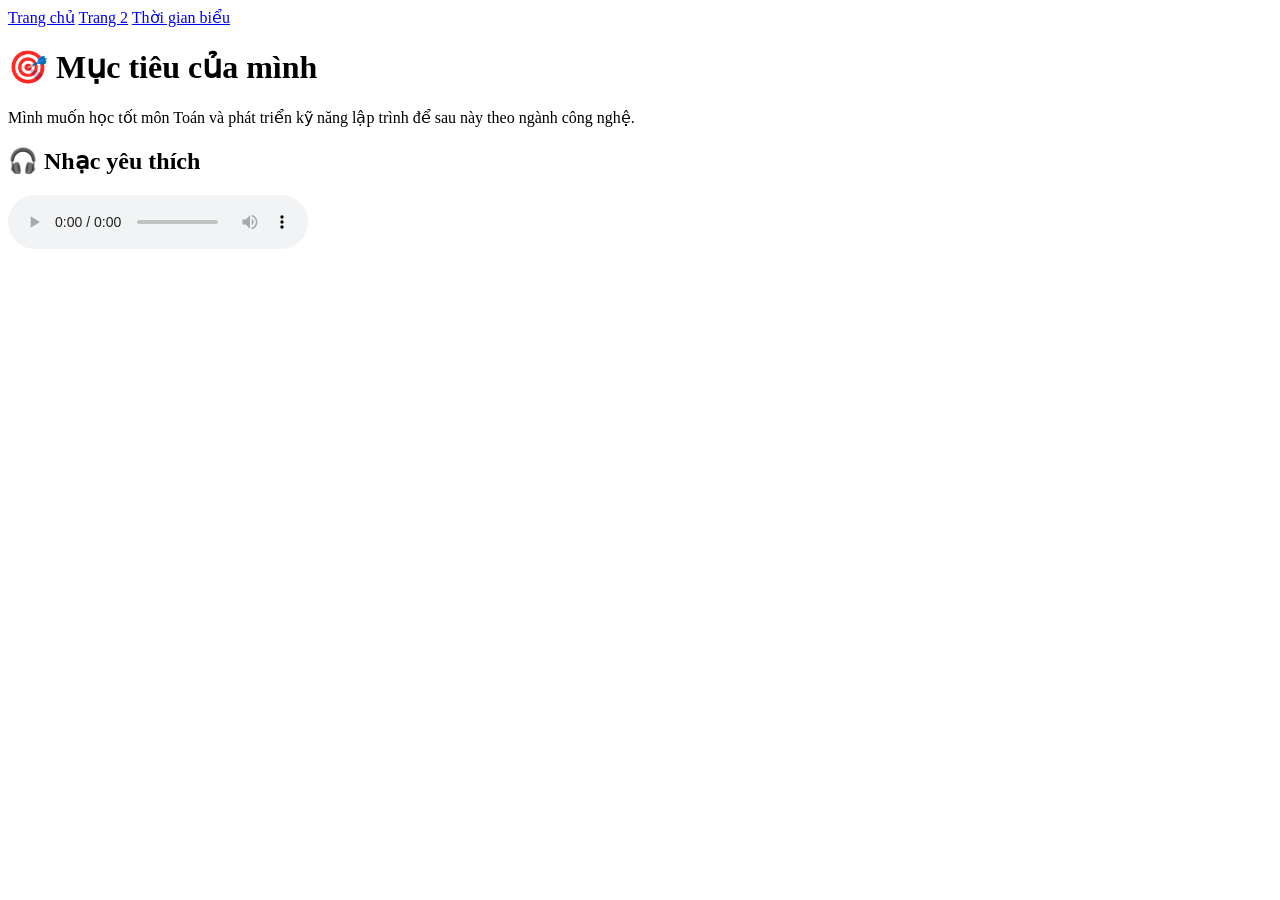
==== about.html @ d78f6785 "Create about.html" ====
<!DOCTYPE html>
<html lang="vi">
<head>
    <meta charset="UTF-8">
    <title>Trang 2</title>
    <link rel="stylesheet" href="style.css">
</head>
<body>

<div class="navbar">
    <a href="index.html">Trang chủ</a>
    <a href="about.html">Trang 2</a>
    <a href="schedule.html">Thời gian biểu</a>
</div>

<div class="container">
    <h1>🎯 Mục tiêu của mình</h1>

    <div class="card">
        <p>
            Mình muốn học tốt môn Toán và phát triển kỹ năng lập trình để sau này theo ngành công nghệ.
        </p>
    </div>

    <div class="card">
        <h2>🎧 Nhạc yêu thích</h2>
        <audio controls>
            <source src="music.mp3" type="audio/mpeg">
        </audio>
    </div>
</div>

</body>
</html>
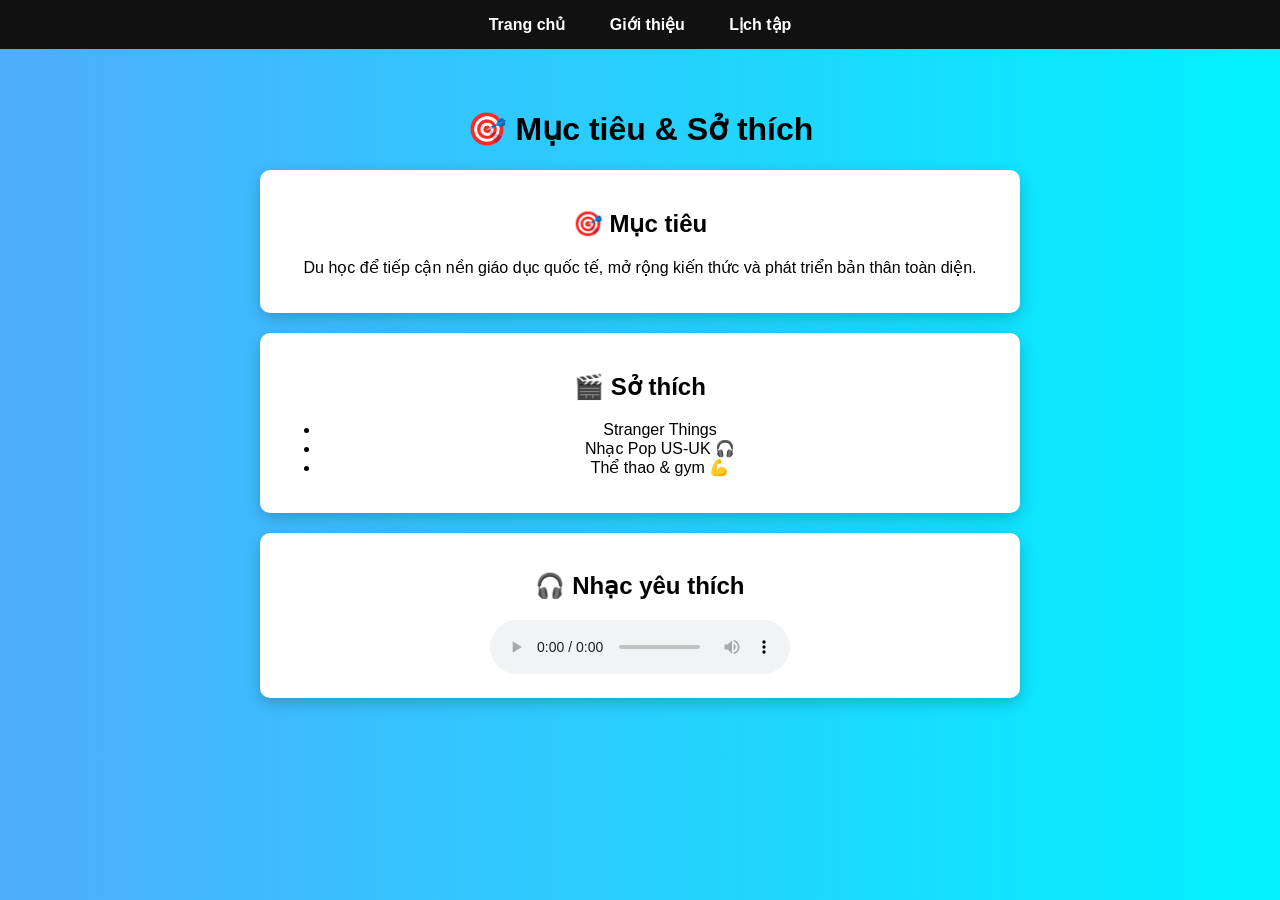
==== commit c0333d4c: "Update about.html" ====
--- a/about.html
+++ b/about.html
@@ -2,24 +2,36 @@
 <html lang="vi">
 <head>
     <meta charset="UTF-8">
-    <title>Trang 2</title>
+    <title>Giới thiệu</title>
     <link rel="stylesheet" href="style.css">
 </head>
 <body>
 
 <div class="navbar">
     <a href="index.html">Trang chủ</a>
-    <a href="about.html">Trang 2</a>
-    <a href="schedule.html">Thời gian biểu</a>
+    <a href="about.html">Giới thiệu</a>
+    <a href="schedule.html">Lịch tập</a>
 </div>
 
-<div class="container">
-    <h1>🎯 Mục tiêu của mình</h1>
+<div class="container fade-in">
+
+    <h1>🎯 Mục tiêu & Sở thích</h1>
 
     <div class="card">
+        <h2>🎯 Mục tiêu</h2>
         <p>
-            Mình muốn học tốt môn Toán và phát triển kỹ năng lập trình để sau này theo ngành công nghệ.
+            Du học để tiếp cận nền giáo dục quốc tế, mở rộng kiến thức 
+            và phát triển bản thân toàn diện.
         </p>
+    </div>
+
+    <div class="card">
+        <h2>🎬 Sở thích</h2>
+        <ul>
+            <li>Stranger Things</li>
+            <li>Nhạc Pop US-UK 🎧</li>
+            <li>Thể thao & gym 💪</li>
+        </ul>
     </div>
 
     <div class="card">
@@ -28,6 +40,7 @@
             <source src="music.mp3" type="audio/mpeg">
         </audio>
     </div>
+
 </div>
 
 </body>
--- a/style.css
+++ b/style.css
@@ -0,0 +1,57 @@
+body {
+    font-family: Arial, sans-serif;
+    margin: 0;
+    background: linear-gradient(to right, #4facfe, #00f2fe);
+}
+
+.navbar {
+    background: #111;
+    padding: 15px;
+    text-align: center;
+}
+
+.navbar a {
+    color: white;
+    margin: 0 20px;
+    text-decoration: none;
+    font-weight: bold;
+}
+
+.navbar a:hover {
+    color: yellow;
+}
+
+.container {
+    padding: 40px;
+    text-align: center;
+}
+
+.avatar {
+    width: 150px;
+    border-radius: 50%;
+    margin: 20px 0;
+}
+
+.card {
+    background: white;
+    padding: 20px;
+    margin: 20px auto;
+    width: 60%;
+    border-radius: 10px;
+    box-shadow: 0 5px 15px rgba(0,0,0,0.2);
+}
+
+table {
+    width: 100%;
+    border-collapse: collapse;
+}
+
+th, td {
+    padding: 10px;
+    border: 1px solid #ddd;
+}
+
+th {
+    background: #007BFF;
+    color: white;
+}
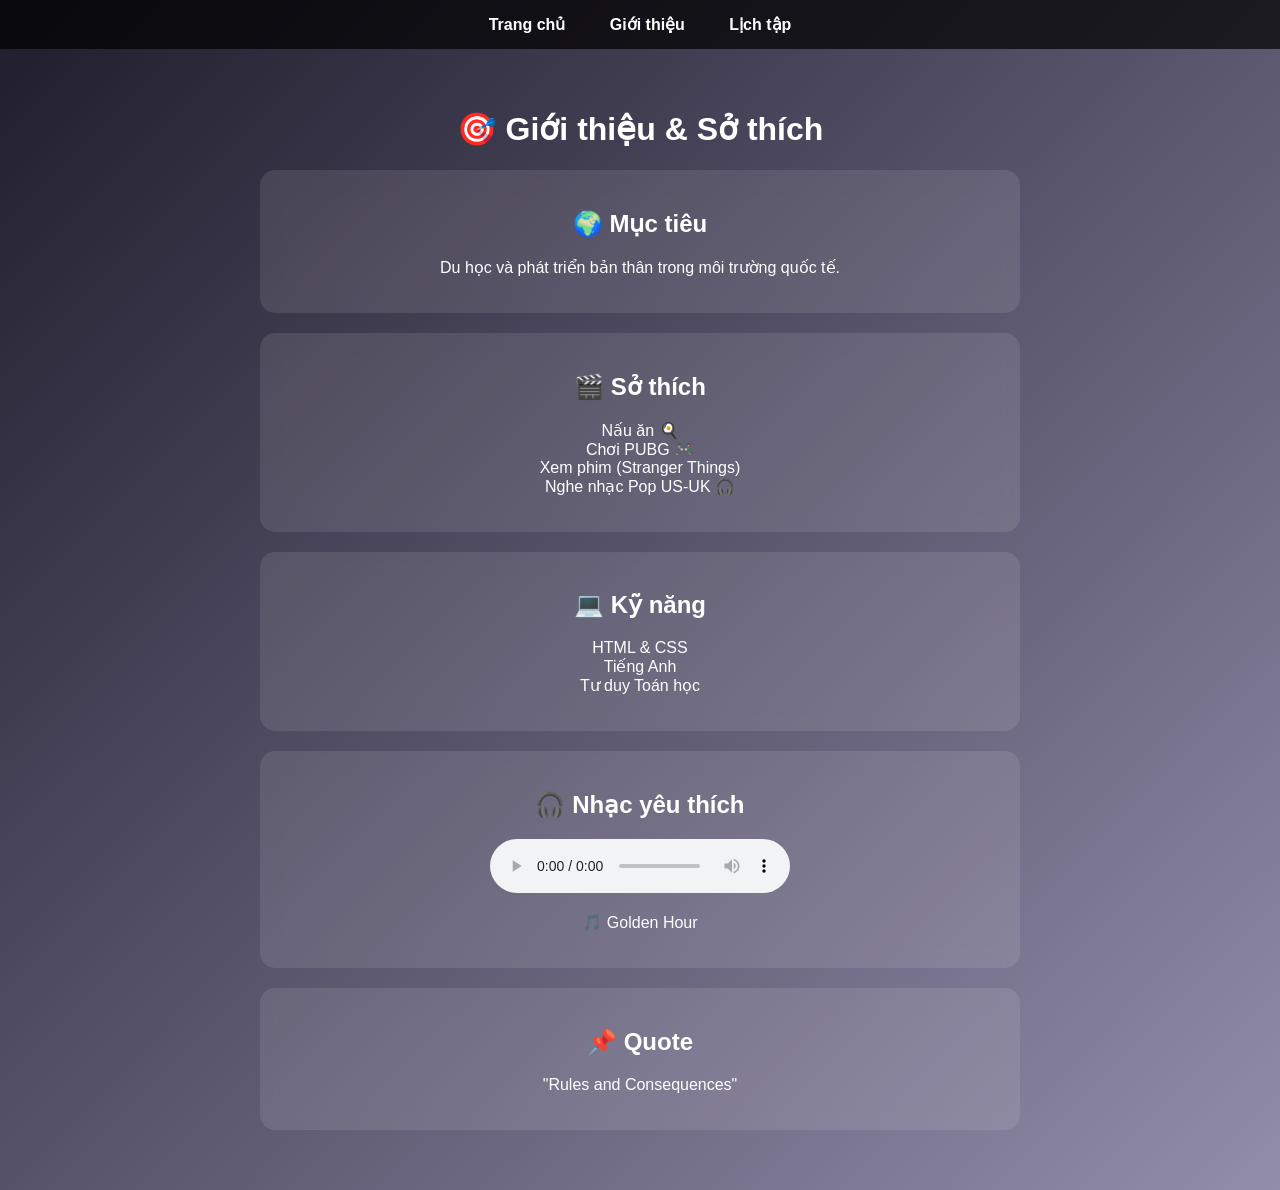
==== commit 60c55d53: "Update about.html" ====
--- a/about.html
+++ b/about.html
@@ -15,30 +15,50 @@
 
 <div class="container fade-in">
 
-    <h1>🎯 Mục tiêu & Sở thích</h1>
+    <h1>🎯 Giới thiệu & Sở thích</h1>
 
+    <!-- Mục tiêu -->
     <div class="card">
-        <h2>🎯 Mục tiêu</h2>
-        <p>
-            Du học để tiếp cận nền giáo dục quốc tế, mở rộng kiến thức 
-            và phát triển bản thân toàn diện.
-        </p>
+        <h2>🌍 Mục tiêu</h2>
+        <p>Du học và phát triển bản thân trong môi trường quốc tế.</p>
     </div>
 
+    <!-- Sở thích -->
     <div class="card">
         <h2>🎬 Sở thích</h2>
         <ul>
-            <li>Stranger Things</li>
-            <li>Nhạc Pop US-UK 🎧</li>
-            <li>Thể thao & gym 💪</li>
+            <li>Nấu ăn 🍳</li>
+            <li>Chơi PUBG 🎮</li>
+            <li>Xem phim (Stranger Things)</li>
+            <li>Nghe nhạc Pop US-UK 🎧</li>
         </ul>
     </div>
 
+    <!-- Kỹ năng -->
+    <div class="card">
+        <h2>💻 Kỹ năng</h2>
+        <ul>
+            <li>HTML & CSS</li>
+            <li>Tiếng Anh</li>
+            <li>Tư duy Toán học</li>
+        </ul>
+    </div>
+
+    <!-- Audio -->
     <div class="card">
         <h2>🎧 Nhạc yêu thích</h2>
+
         <audio controls>
             <source src="music.mp3" type="audio/mpeg">
         </audio>
+
+        <p class="music-name">🎵 Golden Hour</p>
+    </div>
+
+    <!-- Quote -->
+    <div class="card">
+        <h2>📌 Quote</h2>
+        <p>"Rules and Consequences"</p>
     </div>
 
 </div>
--- a/style.css
+++ b/style.css
@@ -1,11 +1,12 @@
 body {
-    font-family: Arial, sans-serif;
     margin: 0;
-    background: linear-gradient(to right, #4facfe, #00f2fe);
+    font-family: 'Segoe UI', sans-serif;
+    background: linear-gradient(135deg, #1f1c2c, #928dab);
+    color: white;
 }
 
 .navbar {
-    background: #111;
+    background: rgba(0,0,0,0.7);
     padding: 15px;
     text-align: center;
 }
@@ -15,10 +16,11 @@
     margin: 0 20px;
     text-decoration: none;
     font-weight: bold;
+    transition: 0.3s;
 }
 
 .navbar a:hover {
-    color: yellow;
+    color: #00f2fe;
 }
 
 .container {
@@ -26,19 +28,33 @@
     text-align: center;
 }
 
+.subtitle {
+    color: #00f2fe;
+}
+
 .avatar {
-    width: 150px;
+    width: 160px;
     border-radius: 50%;
-    margin: 20px 0;
+    border: 3px solid #00f2fe;
 }
 
 .card {
-    background: white;
+    background: rgba(255,255,255,0.1);
     padding: 20px;
     margin: 20px auto;
     width: 60%;
-    border-radius: 10px;
-    box-shadow: 0 5px 15px rgba(0,0,0,0.2);
+    border-radius: 15px;
+    backdrop-filter: blur(10px);
+    transition: 0.3s;
+}
+
+.card:hover {
+    transform: scale(1.03);
+}
+
+ul {
+    list-style: none;
+    padding: 0;
 }
 
 table {
@@ -47,11 +63,37 @@
 }
 
 th, td {
-    padding: 10px;
-    border: 1px solid #ddd;
+    padding: 12px;
+    border: 1px solid rgba(255,255,255,0.2);
 }
 
 th {
-    background: #007BFF;
-    color: white;
+    background: #00f2fe;
+    color: black;
 }
+
+input, textarea {
+    width: 90%;
+    padding: 10px;
+    margin: 10px;
+}
+
+button {
+    padding: 10px 20px;
+    background: #00f2fe;
+    border: none;
+    cursor: pointer;
+}
+
+button:hover {
+    background: #00c6ff;
+}
+
+.fade-in {
+    animation: fade 1s ease-in;
+}
+
+@keyframes fade {
+    from {opacity: 0;}
+    to {opacity: 1;}
+}
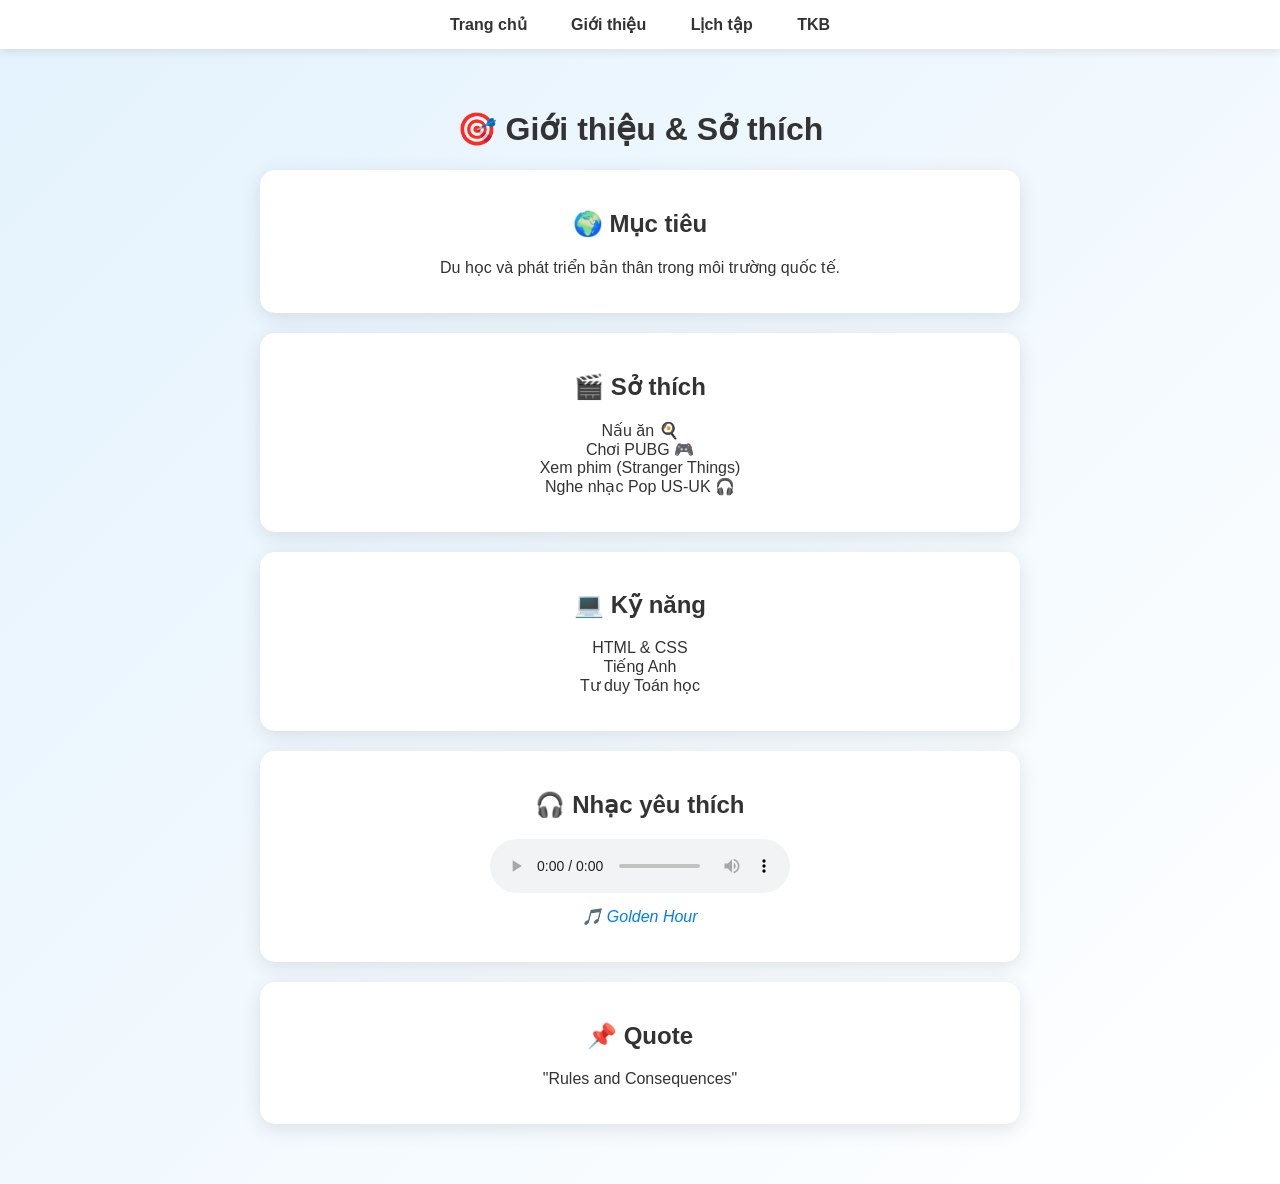
==== commit 98eca511: "Update about.html" ====
--- a/about.html
+++ b/about.html
@@ -11,6 +11,7 @@
     <a href="index.html">Trang chủ</a>
     <a href="about.html">Giới thiệu</a>
     <a href="schedule.html">Lịch tập</a>
+    <a href="timetable.html">TKB</a>
 </div>
 
 <div class="container fade-in">
@@ -49,7 +50,7 @@
         <h2>🎧 Nhạc yêu thích</h2>
 
         <audio controls>
-            <source src="music.mp3" type="audio/mpeg">
+            <source src="Golden Hour (1).mp3" type="audio/mpeg">
         </audio>
 
         <p class="music-name">🎵 Golden Hour</p>
--- a/style.css
+++ b/style.css
@@ -1,26 +1,26 @@
 body {
     margin: 0;
     font-family: 'Segoe UI', sans-serif;
-    background: linear-gradient(135deg, #1f1c2c, #928dab);
-    color: white;
+    background: linear-gradient(135deg, #e3f2fd, #ffffff);
+    color: #333;
 }
 
 .navbar {
-    background: rgba(0,0,0,0.7);
+    background: white;
     padding: 15px;
     text-align: center;
+    box-shadow: 0 2px 10px rgba(0,0,0,0.1);
 }
 
 .navbar a {
-    color: white;
+    color: #333;
     margin: 0 20px;
     text-decoration: none;
     font-weight: bold;
-    transition: 0.3s;
 }
 
 .navbar a:hover {
-    color: #00f2fe;
+    color: #007BFF;
 }
 
 .container {
@@ -29,27 +29,27 @@
 }
 
 .subtitle {
-    color: #00f2fe;
+    color: #007BFF;
 }
 
 .avatar {
     width: 160px;
     border-radius: 50%;
-    border: 3px solid #00f2fe;
+    border: 3px solid #007BFF;
 }
 
 .card {
-    background: rgba(255,255,255,0.1);
+    background: white;
     padding: 20px;
     margin: 20px auto;
     width: 60%;
     border-radius: 15px;
-    backdrop-filter: blur(10px);
+    box-shadow: 0 5px 20px rgba(0,0,0,0.1);
     transition: 0.3s;
 }
 
 .card:hover {
-    transform: scale(1.03);
+    transform: translateY(-5px);
 }
 
 ul {
@@ -64,29 +64,39 @@
 
 th, td {
     padding: 12px;
-    border: 1px solid rgba(255,255,255,0.2);
+    border: 1px solid #ddd;
 }
 
 th {
-    background: #00f2fe;
-    color: black;
+    background: #007BFF;
+    color: white;
 }
 
 input, textarea {
     width: 90%;
     padding: 10px;
     margin: 10px;
+    border: 1px solid #ccc;
+    border-radius: 8px;
 }
 
 button {
     padding: 10px 20px;
-    background: #00f2fe;
+    background: #007BFF;
     border: none;
+    color: white;
     cursor: pointer;
+    border-radius: 8px;
 }
 
 button:hover {
-    background: #00c6ff;
+    background: #0056b3;
+}
+
+.music-name {
+    margin-top: 10px;
+    font-style: italic;
+    color: #007BFF;
 }
 
 .fade-in {
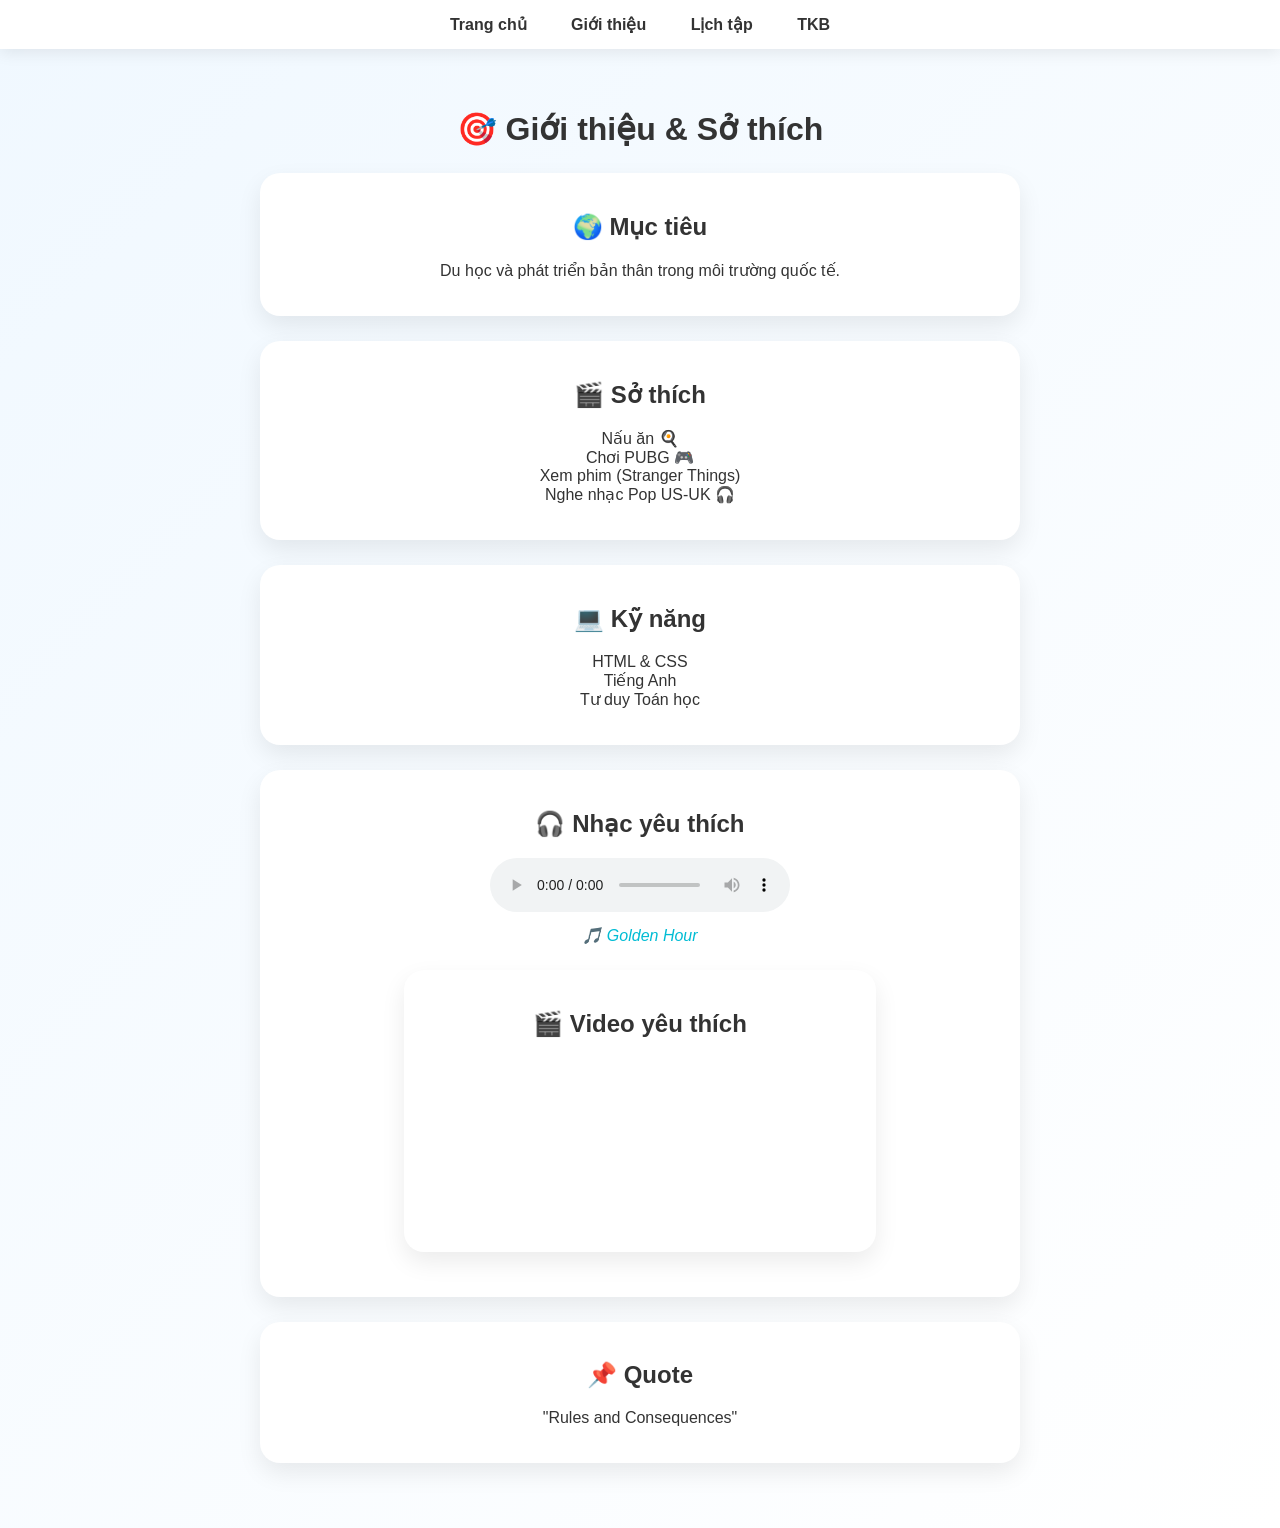
==== commit 094398ec: "Update about.html" ====
--- a/about.html
+++ b/about.html
@@ -54,6 +54,18 @@
         </audio>
 
         <p class="music-name">🎵 Golden Hour</p>
+        <div class="card">
+    <h2>🎬 Video yêu thích</h2>
+
+    <iframe 
+        width="300" 
+        height="170"
+        src="https://www.youtube.com/embed/9zhaXlqalpA"
+        frameborder="0"
+        allowfullscreen>
+    </iframe>
+
+</div>
     </div>
 
     <!-- Quote -->
--- a/style.css
+++ b/style.css
@@ -1,15 +1,16 @@
 body {
     margin: 0;
     font-family: 'Segoe UI', sans-serif;
-    background: linear-gradient(135deg, #e3f2fd, #ffffff);
+    background: linear-gradient(135deg, #f0f8ff, #ffffff);
     color: #333;
 }
 
+/* NAVBAR */
 .navbar {
     background: white;
     padding: 15px;
     text-align: center;
-    box-shadow: 0 2px 10px rgba(0,0,0,0.1);
+    box-shadow: 0 4px 15px rgba(0,0,0,0.08);
 }
 
 .navbar a {
@@ -17,93 +18,158 @@
     margin: 0 20px;
     text-decoration: none;
     font-weight: bold;
+    position: relative;
+    transition: 0.3s;
 }
 
-.navbar a:hover {
-    color: #007BFF;
+/* Hover underline animation */
+.navbar a::after {
+    content: "";
+    width: 0;
+    height: 2px;
+    background: #00bcd4;
+    position: absolute;
+    left: 0;
+    bottom: -5px;
+    transition: 0.3s;
 }
 
+.navbar a:hover::after {
+    width: 100%;
+}
+
+/* CONTAINER */
 .container {
     padding: 40px;
     text-align: center;
 }
 
-.subtitle {
-    color: #007BFF;
+/* TITLE */
+h1 {
+    animation: fadeDown 1s ease;
 }
 
+/* SUBTITLE */
+.subtitle {
+    color: #00bcd4;
+}
+
+/* AVATAR */
 .avatar {
     width: 160px;
     border-radius: 50%;
-    border: 3px solid #007BFF;
+    border: 4px solid #00bcd4;
+    transition: 0.4s;
 }
 
+.avatar:hover {
+    transform: scale(1.08);
+    box-shadow: 0 0 20px rgba(0,188,212,0.5);
+}
+
+/* CARD */
 .card {
     background: white;
     padding: 20px;
-    margin: 20px auto;
+    margin: 25px auto;
     width: 60%;
-    border-radius: 15px;
-    box-shadow: 0 5px 20px rgba(0,0,0,0.1);
-    transition: 0.3s;
+    border-radius: 20px;
+    box-shadow: 0 10px 25px rgba(0,0,0,0.08);
+    transition: 0.4s;
+    animation: fadeUp 0.8s ease;
 }
 
 .card:hover {
-    transform: translateY(-5px);
+    transform: translateY(-8px);
+    box-shadow: 0 15px 35px rgba(0,0,0,0.15);
 }
 
+/* LIST */
 ul {
     list-style: none;
     padding: 0;
 }
 
+/* TABLE */
 table {
     width: 100%;
     border-collapse: collapse;
+    margin-top: 20px;
 }
 
 th, td {
     padding: 12px;
     border: 1px solid #ddd;
+    transition: 0.2s;
 }
 
 th {
-    background: #007BFF;
+    background: #00bcd4;
     color: white;
 }
 
+/* Hover row */
+tr:hover {
+    background: #e0f7fa;
+}
+
+/* FORM */
 input, textarea {
     width: 90%;
     padding: 10px;
     margin: 10px;
     border: 1px solid #ccc;
-    border-radius: 8px;
+    border-radius: 10px;
+    transition: 0.3s;
 }
 
+input:focus, textarea:focus {
+    border-color: #00bcd4;
+    outline: none;
+}
+
+/* BUTTON */
 button {
     padding: 10px 20px;
-    background: #007BFF;
+    background: #00bcd4;
     border: none;
     color: white;
     cursor: pointer;
-    border-radius: 8px;
+    border-radius: 10px;
+    transition: 0.3s;
 }
 
 button:hover {
-    background: #0056b3;
+    background: #0097a7;
+    transform: scale(1.05);
 }
 
+/* MUSIC */
 .music-name {
     margin-top: 10px;
     font-style: italic;
-    color: #007BFF;
+    color: #00bcd4;
 }
 
-.fade-in {
-    animation: fade 1s ease-in;
+/* ANIMATION */
+@keyframes fadeUp {
+    from {
+        opacity: 0;
+        transform: translateY(20px);
+    }
+    to {
+        opacity: 1;
+        transform: translateY(0);
+    }
 }
 
-@keyframes fade {
-    from {opacity: 0;}
-    to {opacity: 1;}
+@keyframes fadeDown {
+    from {
+        opacity: 0;
+        transform: translateY(-20px);
+    }
+    to {
+        opacity: 1;
+        transform: translateY(0);
+    }
 }
